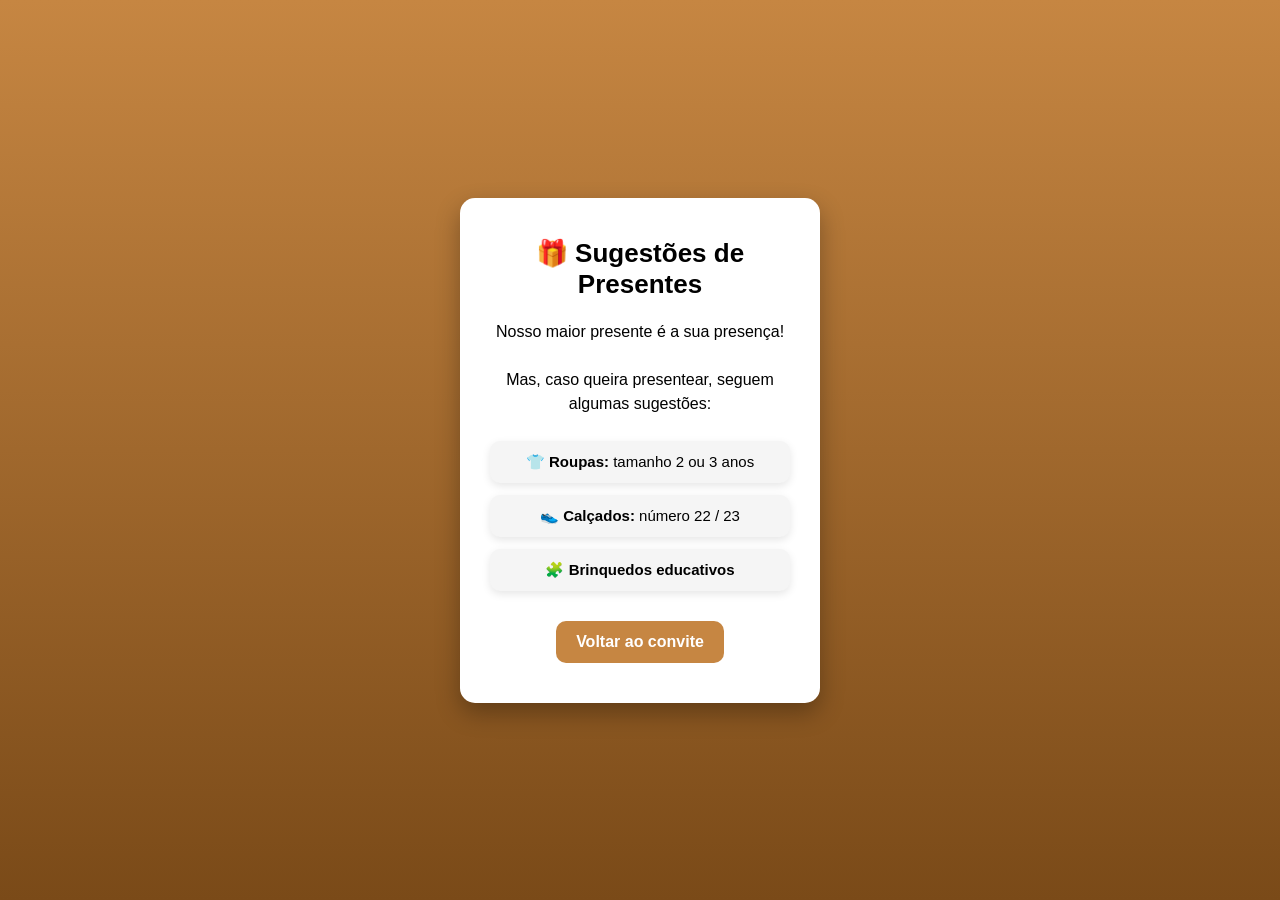
==== sugestaopresente.html @ 92e1b841 "vai ficar legal" ====
<!DOCTYPE html>
<html lang="pt-br">

<head>
  <meta charset="UTF-8">
  <meta name="viewport" content="width=device-width, initial-scale=1.0">
  <title>Sugestões de Presentes</title>

  <link rel="stylesheet" href="sugestaopresente.css">
</head>

<body>

  <div class="container">

    <h1 class="titulo">🎁 Sugestões de Presentes</h1>

    <p class="mensagem">
      Nosso maior presente é a sua presença!
      <br><br>
      Mas, caso queira presentear, seguem algumas sugestões:
    </p>

    <div class="lista-presentes">

      <div class="item">
        👕 <strong>Roupas:</strong> tamanho 2 ou 3 anos
      </div>

      <div class="item">
        👟 <strong>Calçados:</strong> número 22 / 23
      </div>

      <div class="item">
        🧩 <strong>Brinquedos educativos</strong>
      </div>

    </div>

    <a class="botao-voltar" href="index.html">
      Voltar ao convite
    </a>

  </div>

</body>
</html>
---- sugestaopresente.css ----
/* Reset */
*{
  margin:0;
  padding:0;
  box-sizing:border-box;
}

body{
  min-height:100vh;

  display:flex;
  justify-content:center;
  align-items:center;

  font-family: Arial, Helvetica, sans-serif;

  background: linear-gradient(
    to bottom,
    #c68642,
    #7a4a18
  );
}

/* Container */
.container{
  background:#ffffff;

  padding:40px 30px;

  border-radius:15px;

  text-align:center;

  max-width:360px;

  box-shadow:0 10px 25px rgba(0,0,0,0.3);
}

/* Título */
.titulo{
  font-size:26px;
  margin-bottom:20px;
}

/* Mensagem */
.mensagem{
  font-size:16px;
  line-height:1.5;
  margin-bottom:25px;
}

/* Lista */
.lista-presentes{
  display:flex;
  flex-direction:column;
  gap:12px;

  margin-bottom:30px;
}

/* Item */
.item{
  background:#f5f5f5;

  padding:12px;

  border-radius:10px;

  font-size:15px;

  box-shadow:0 3px 8px rgba(0,0,0,0.1);
}

/* Botão voltar */
.botao-voltar{
  display:inline-block;

  text-decoration:none;

  background:#c68642;

  color:#fff;

  padding:12px 20px;

  border-radius:10px;

  font-weight:bold;

  transition:0.2s;
}

/* Hover */
.botao-voltar:hover{
  transform:scale(1.05);
}
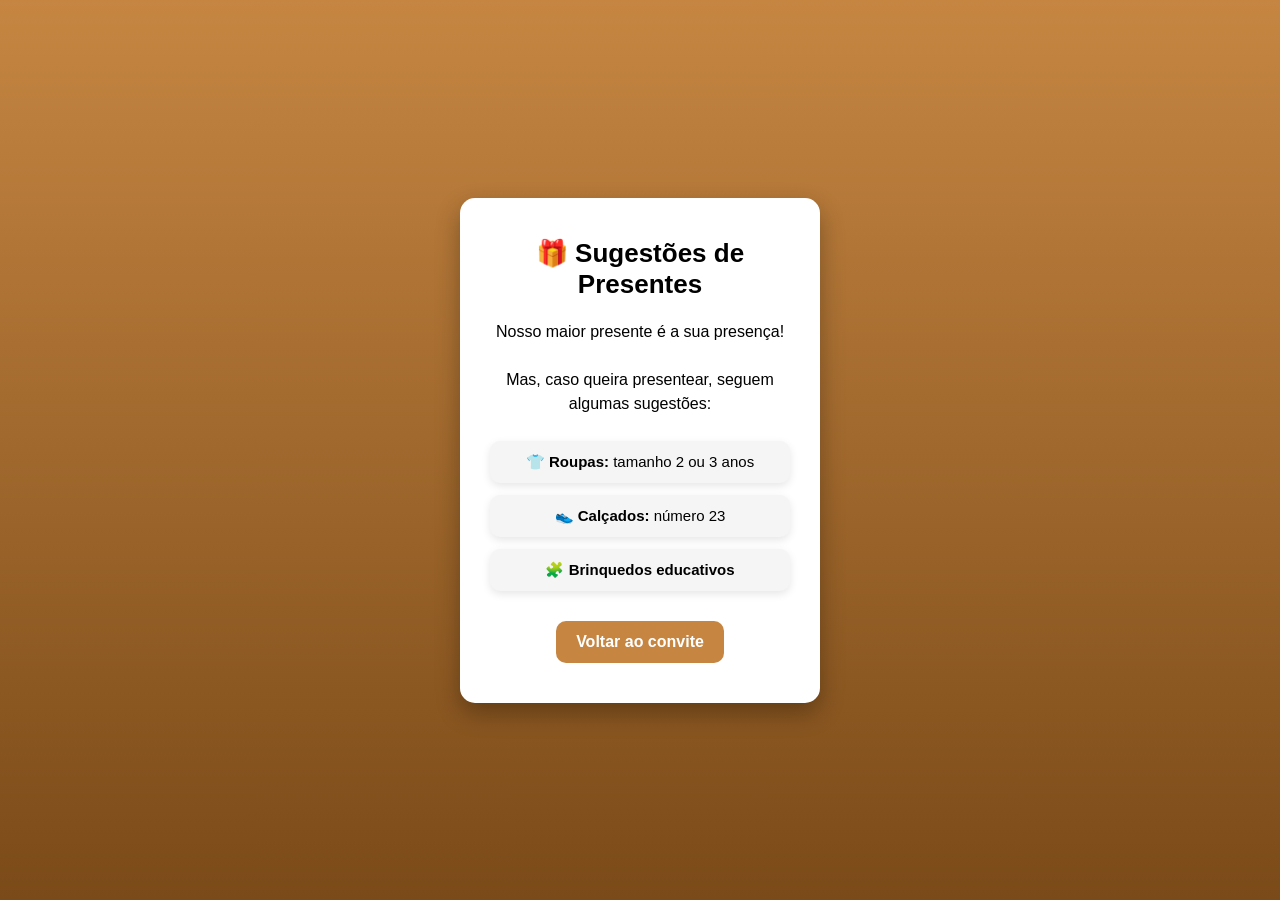
==== commit e456fe00: "Update sugestaopresente.html numero de sapato" ====
--- a/sugestaopresente.html
+++ b/sugestaopresente.html
@@ -28,7 +28,7 @@
       </div>
 
       <div class="item">
-        👟 <strong>Calçados:</strong> número 22 / 23
+        👟 <strong>Calçados:</strong> número 23
       </div>
 
       <div class="item">
@@ -44,4 +44,5 @@
   </div>
 
 </body>
-</html>+
+</html>
